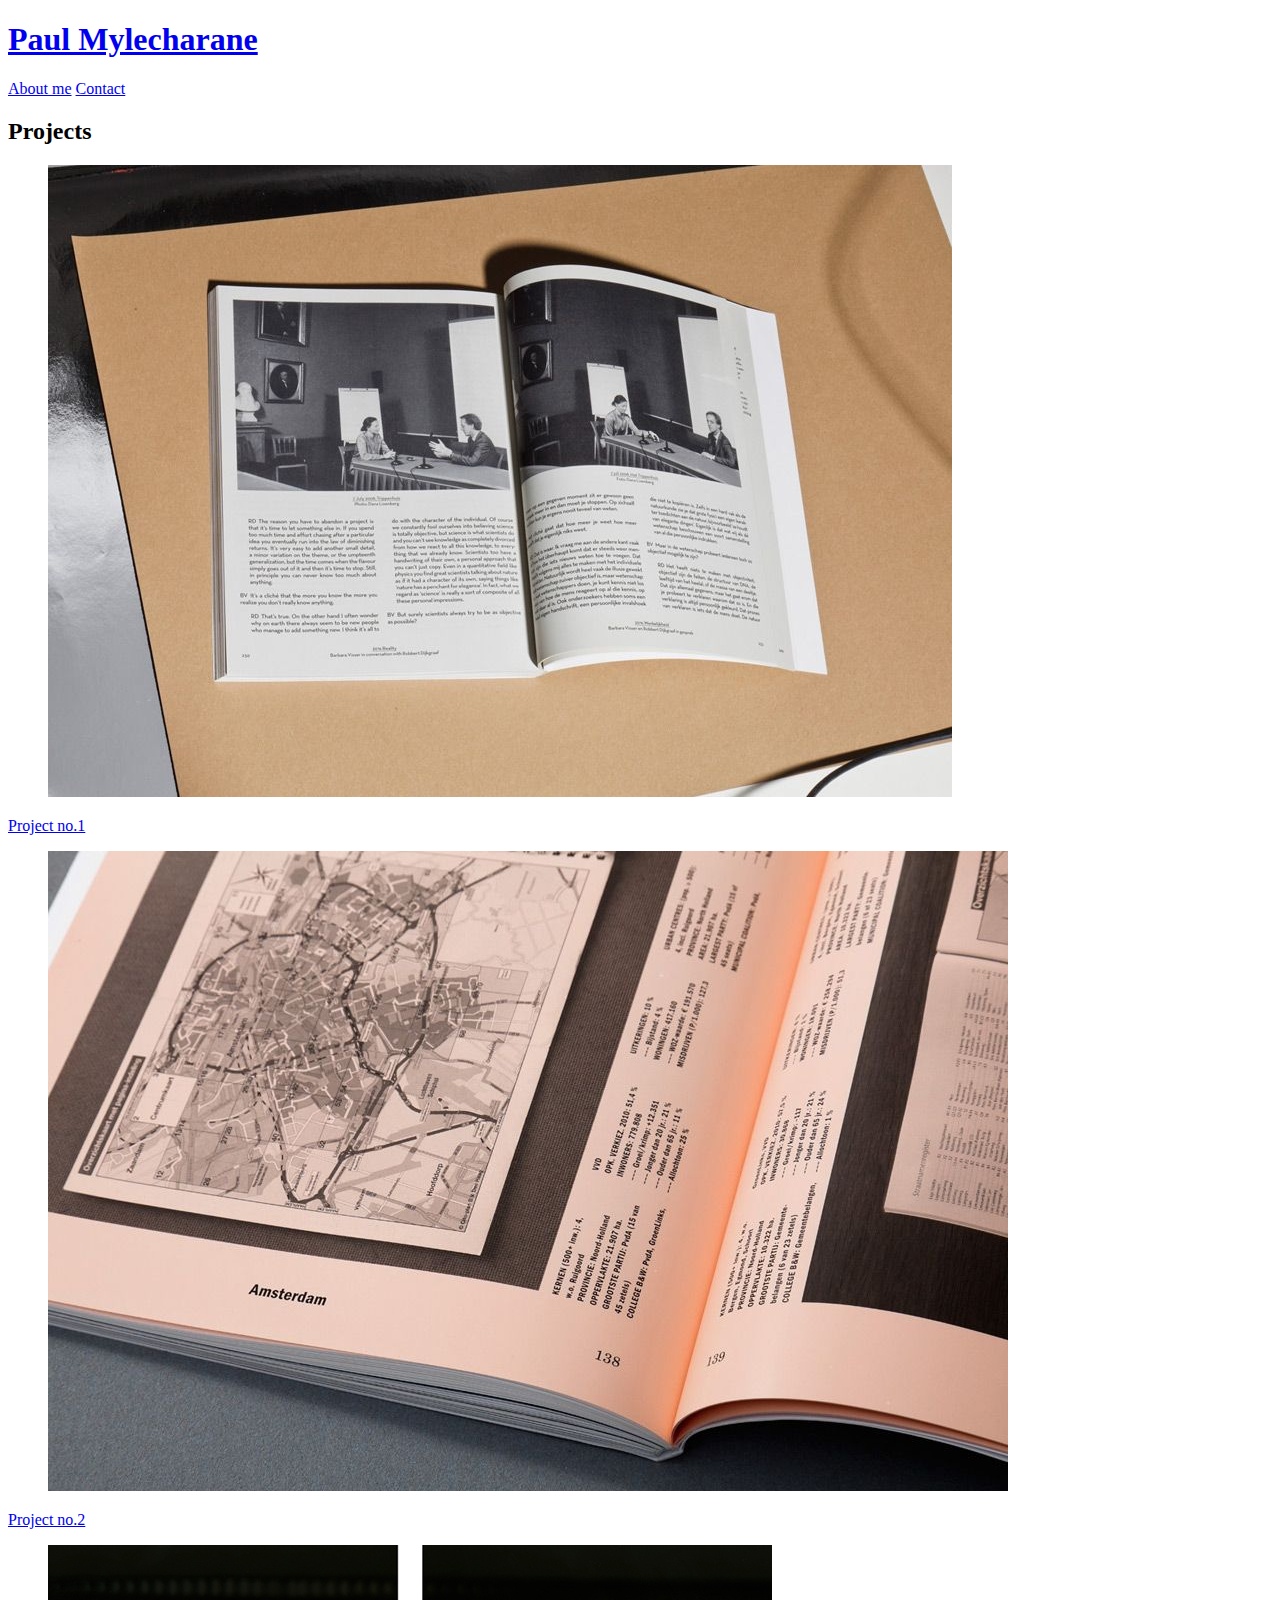
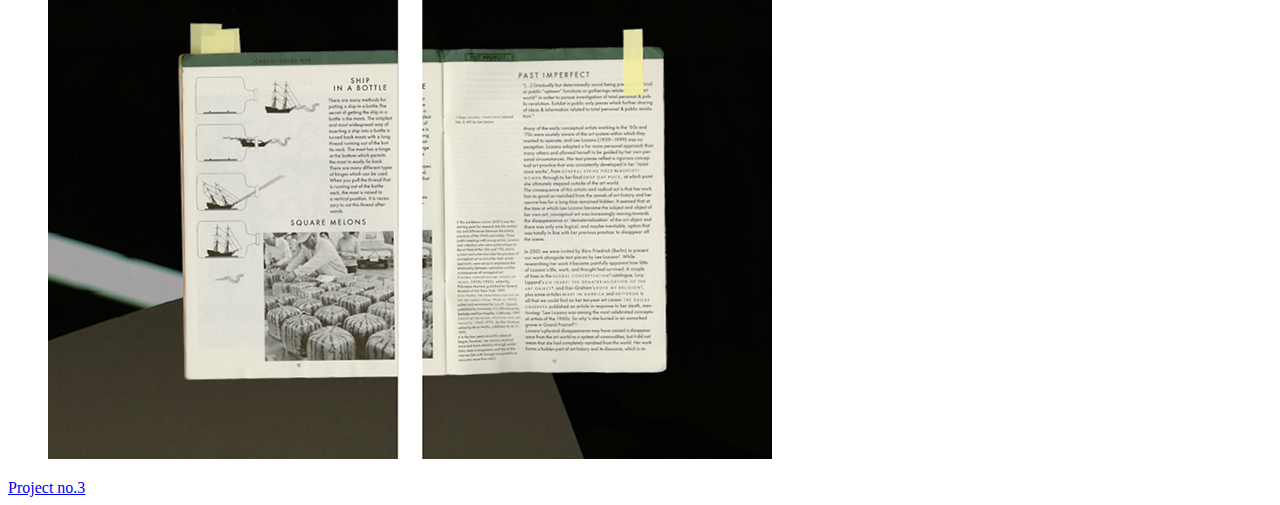
==== index.html @ bb58b736 "started basic structure" ====
<!DOCTYPE html>
<html lang="en" dir="ltr">
  <head>
    <meta charset="utf-8">
    <title>My Portfolio</title>
  </head>
  <body>
    <header>
      <h1><a href="index.html">Paul Mylecharane</a></h1>
      <nav>
        <a href="about-me.html">About me</a>
        <a href="mailto:hi@public-office.info">Contact</a>
      </nav>
    </header>
    <h2>Projects</h2>
    <main>
      <article>
        <a href="project-1.html">
          <figure>
            <img src="assets/images/c12f484eb74c7fa45b84541860dc17a7.jpg" alt="">
          </figure>
          <figcaption>Project no.1</figcaption>
        </a>
      </article>

      <article>
        <a href="project-2.html">
          <figure>
            <img src="assets/images/cd81d1c38b56f41dd25ab932b42c73cd.jpg" alt="">
          </figure>
          <figcaption>Project no.2</figcaption>
        </a>
      </article>

      <article>
        <a href="project-3.html">
          <figure>
            <img src="assets/images/Veronica_Ditting_INT_Bookshelf_SVD_Past_Imperfect_9.jpg" alt="">
          </figure>
          <figcaption>Project no.3</figcaption>
        </a>
      </article>
    </main>
  </body>
</html>
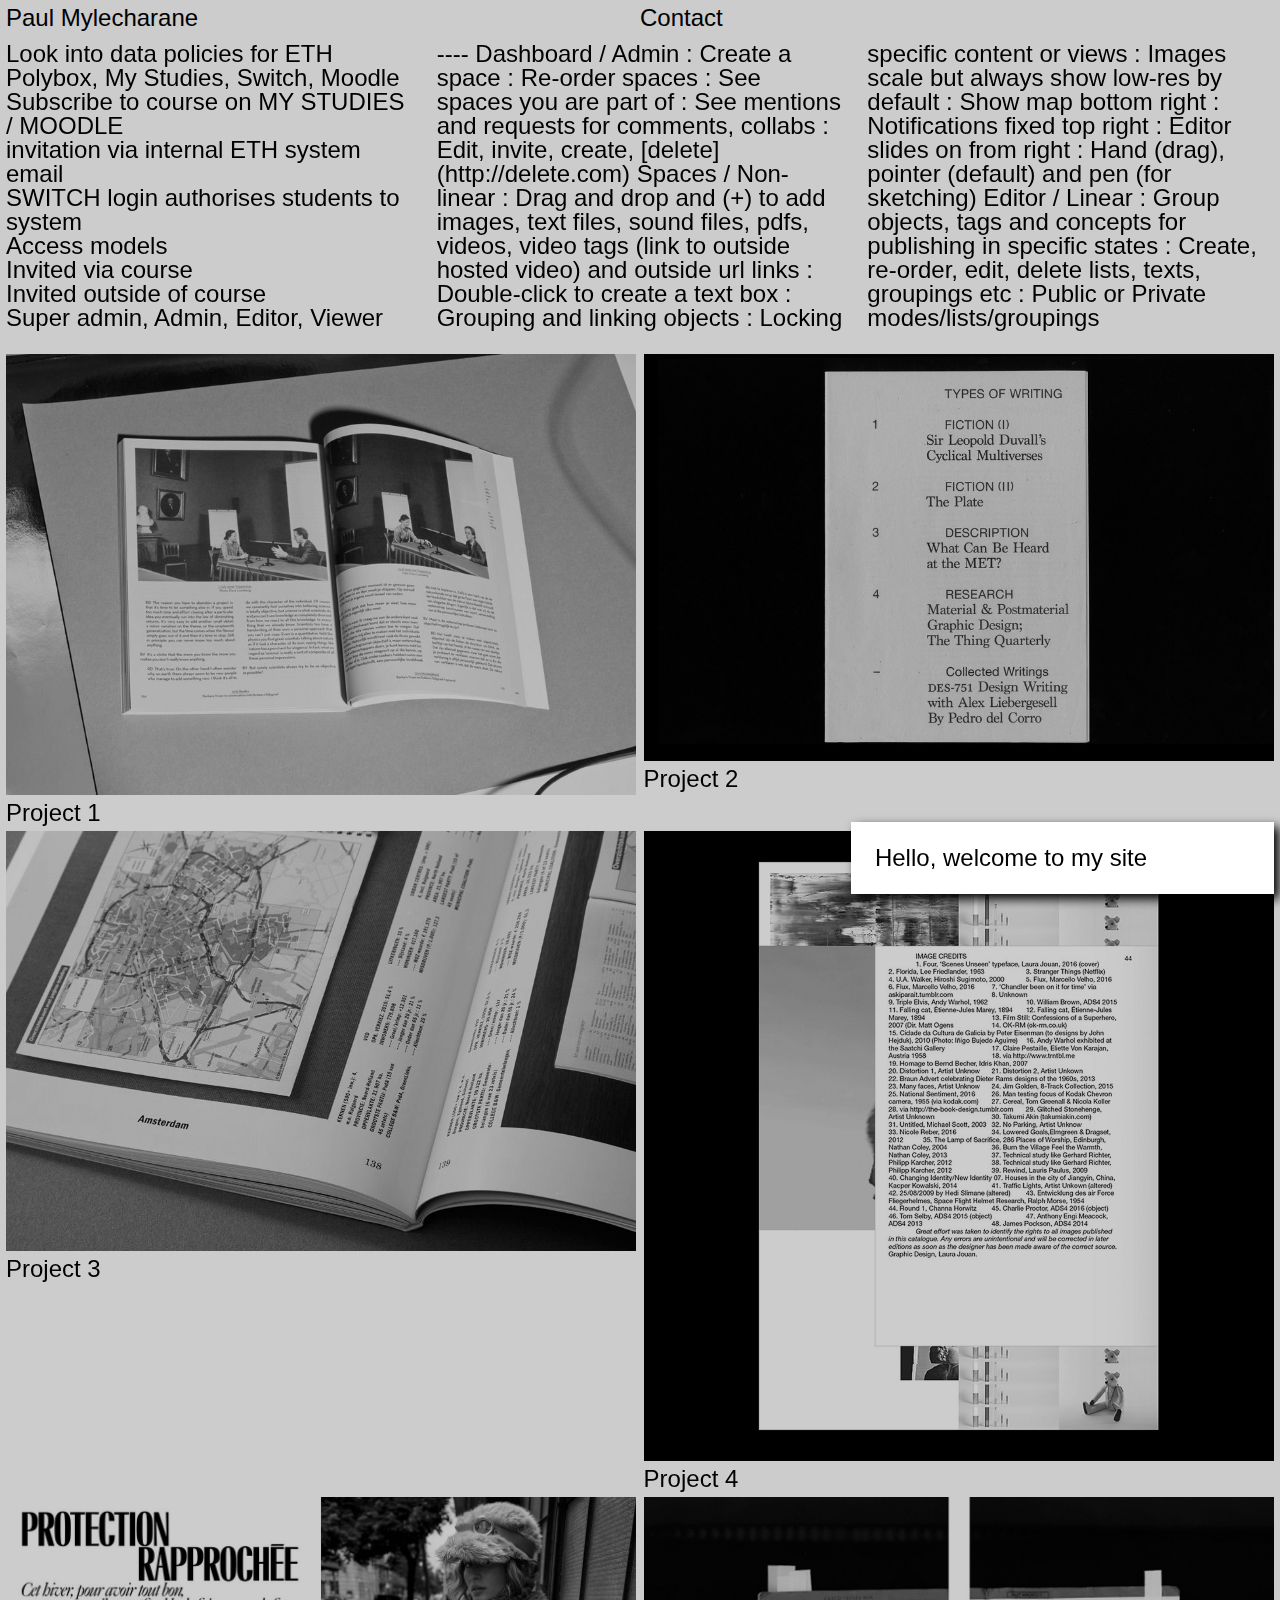
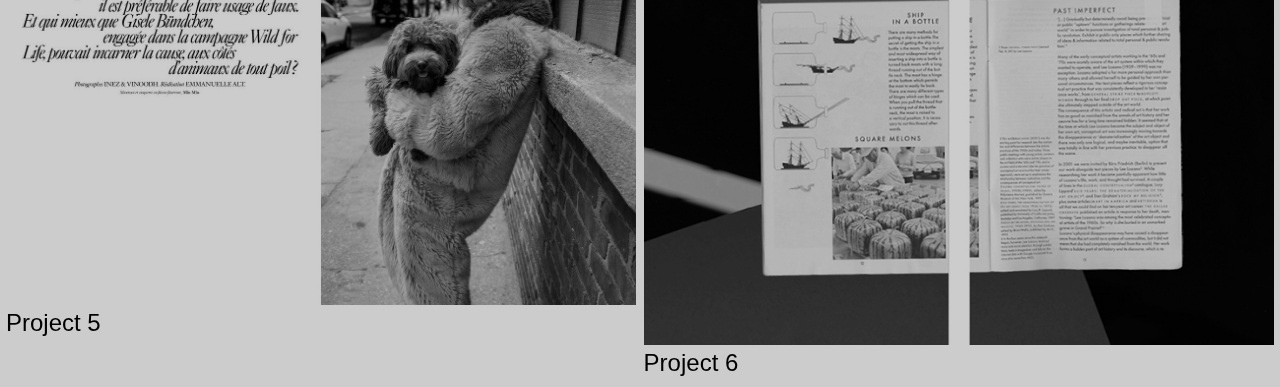
==== commit 2471489b: "Changes from p.m class" ====
--- a/index.html
+++ b/index.html
@@ -3,43 +3,109 @@
   <head>
     <meta charset="utf-8">
     <title>My Portfolio</title>
+    <link rel="stylesheet" href="assets/css/style.css">
   </head>
   <body>
     <header>
       <h1><a href="index.html">Paul Mylecharane</a></h1>
       <nav>
-        <a href="about-me.html">About me</a>
-        <a href="mailto:hi@public-office.info">Contact</a>
+        <a href="mailto:hi@pubic-office.info">Contact</a>
       </nav>
     </header>
-    <h2>Projects</h2>
     <main>
+      <div class="bio">
+        <p>Look into data policies for ETH<br />
+        Polybox, My Studies, Switch, Moodle</p>
+
+        <ul>
+          <li>Subscribe to course on MY STUDIES / MOODLE</li>
+          <li>invitation via internal ETH system email</li>
+          <li>SWITCH login authorises students to system</li>
+        </ul>
+
+        <dl>
+          <dt>Access models</dt>
+          <dd>Invited via course</dd>
+          <dd>Invited outside of course</dd>
+          <dd>Super admin, Admin, Editor, Viewer</dd>
+        </dl>
+
+        ----
+
+        Dashboard / Admin
+        : Create a space
+        : Re-order spaces
+        : See spaces you are part of
+        : See mentions and requests for comments, collabs
+        : Edit, invite, create, [delete](http://delete.com)
+
+        Spaces / Non-linear
+        : Drag and drop and (+) to add images, text files, sound files, pdfs, videos, video tags (link to outside hosted video) and outside url links
+        : Double-click to create a text box
+        : Grouping and linking objects
+        : Locking specific content or views
+        : Images scale but always show low-res by default
+        : Show map bottom right
+        : Notifications fixed top right
+        : Editor slides on from right
+        : Hand (drag), pointer (default) and pen (for sketching)
+
+        Editor / Linear
+        : Group objects, tags and concepts for publishing in specific states
+        : Create, re-order, edit, delete lists, texts, groupings etc
+        : Public or Private modes/lists/groupings</p>
+      </div>
       <article>
         <a href="project-1.html">
           <figure>
-            <img src="assets/images/c12f484eb74c7fa45b84541860dc17a7.jpg" alt="">
+            <img src="assets/images/c12f484eb74c7fa45b84541860dc17a7.jpg" />
+            <figcaption>Project 1</figcaption>
           </figure>
-          <figcaption>Project no.1</figcaption>
         </a>
       </article>
-
       <article>
         <a href="project-2.html">
           <figure>
-            <img src="assets/images/cd81d1c38b56f41dd25ab932b42c73cd.jpg" alt="">
+            <img src="assets/images/tumblr_o22hvlIetG1qzqavpo1_1280.jpg" />
+            <figcaption>Project 2</figcaption>
           </figure>
-          <figcaption>Project no.2</figcaption>
         </a>
       </article>
-
       <article>
         <a href="project-3.html">
           <figure>
-            <img src="assets/images/Veronica_Ditting_INT_Bookshelf_SVD_Past_Imperfect_9.jpg" alt="">
+            <img src="assets/images/cd81d1c38b56f41dd25ab932b42c73cd.jpg" />
+            <figcaption>Project 3</figcaption>
           </figure>
-          <figcaption>Project no.3</figcaption>
+        </a>
+      </article>
+      <article>
+        <a href="project-4.html">
+          <figure>
+            <img src="assets/images/tumblr_pbpmvfaA3m1ry07vao1_1280.jpg" />
+            <figcaption>Project 4</figcaption>
+          </figure>
+        </a>
+      </article>
+      <article>
+        <a href="project-5.html">
+          <figure>
+            <img src="assets/images/tumblr_pc0zjgeHEq1tflqv8o1_1280.jpg" />
+            <figcaption>Project 5</figcaption>
+          </figure>
+        </a>
+      </article>
+      <article>
+        <a href="project-6.html">
+          <figure>
+            <img src="assets/images/Veronica_Ditting_INT_Bookshelf_SVD_Past_Imperfect_9.jpg" />
+            <figcaption>Project 6</figcaption>
+          </figure>
         </a>
       </article>
     </main>
+    <div class="message">
+      Hello, welcome to my site
+    </div>
   </body>
 </html>
--- a/assets/css/style.css
+++ b/assets/css/style.css
@@ -0,0 +1,92 @@
+* {
+  margin: 0;
+  padding: 0;
+  box-sizing: border-box;
+  text-decoration: none;
+}
+html {
+  font-size: 10px;
+}
+body {
+  background: #ccc;
+  color: rgb(0, 0, 0);
+  font-size: 2.4rem;
+  font-family: 'Gestalt-Regular', sans-serif;
+  font-weight: normal;
+  line-height: 1;
+}
+/* Typography */
+h1, h2, h3, p, a {
+  font-size: 2.4rem;
+  font-weight: normal;
+  color: black;
+}
+header {
+  background: #ccc;
+  padding: 0.25em;
+  display: flex;
+  flex-direction: row;
+  position: fixed;
+  top: 0; left: 0;
+  width: 100%;
+  z-index: 10;
+}
+main {
+  display: flex;
+  flex-direction: row;
+  flex-wrap: wrap;
+  justify-content: space-between;
+  padding: 0.25em;
+  margin-top: 3.6rem;
+}
+main article {
+  width: calc(100% / 2 - 0.15em);
+  transition: filter ease-in-out 0.25s;
+}
+figure {
+  background: #ccc;
+}
+main article img {
+  filter: grayscale(1);
+  mix-blend-mode: multiply;
+}
+main article:hover img,
+main article:hover figcaption {
+  filter: grayscale(0);
+  mix-blend-mode: initial;
+  color: red;
+}
+.bio {
+  padding-bottom: 1em;
+  column-count: 3;
+  /* display: none; */
+}
+.message {
+  position: fixed;
+  bottom: 0.25em; right: 0.25em;
+  background: white;
+  padding: 1em;
+  width: calc(100% / 3 - 0.15em);
+  box-shadow: 5px 5px 10px black;
+}
+.message:hover {
+  background: blue;
+}
+
+/* main article:nth-of-type(3) {
+  width: 100%;
+} */
+img {
+  max-width: 100%;
+  display: block;
+}
+h1, nav {
+  flex: 1;
+}
+figcaption {
+  padding: 0.25em 0;
+  background: #ccc;
+}
+/* h1 a {
+  color: red;
+} */
